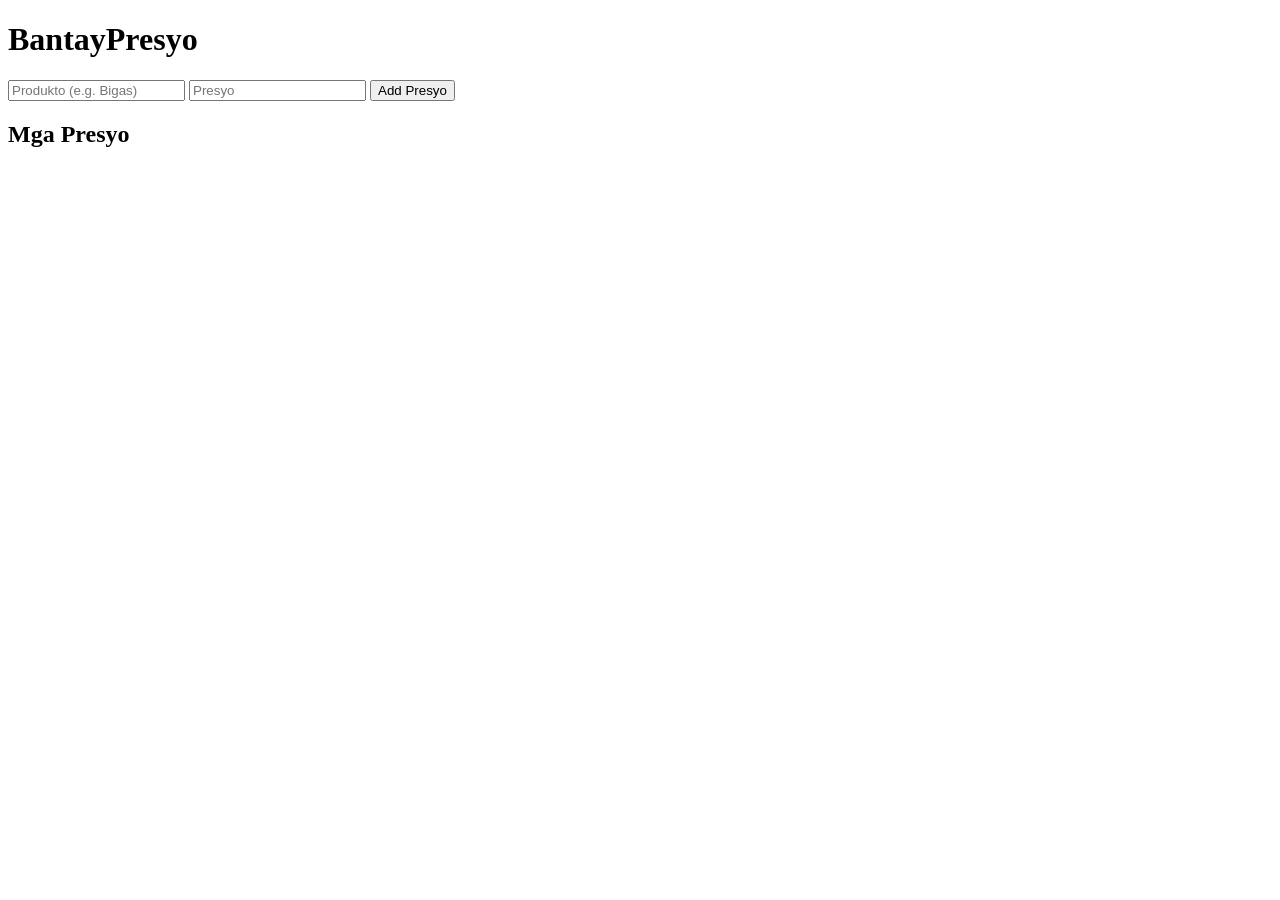
==== src/index.html @ c1992765 "Update index.html" ====
<!DOCTYPE html>
<html lang="en">
<head>
  <meta charset="UTF-8">
  <title>BantayPresyo</title>
  <link rel="stylesheet" href="css/style.css">
</head>
<body>

  <h1>BantayPresyo</h1>

  <div class="form">
    <input type="text" id="product" placeholder="Produkto (e.g. Bigas)">
    <input type="number" id="price" placeholder="Presyo">
    <button onclick="addPrice()">Add Presyo</button>
  </div>

  <h2>Mga Presyo</h2>
  <ul id="priceList"></ul>

  <h3 id="average"></h3>

  <script src="js/script.js"></script>
</body>
</html>
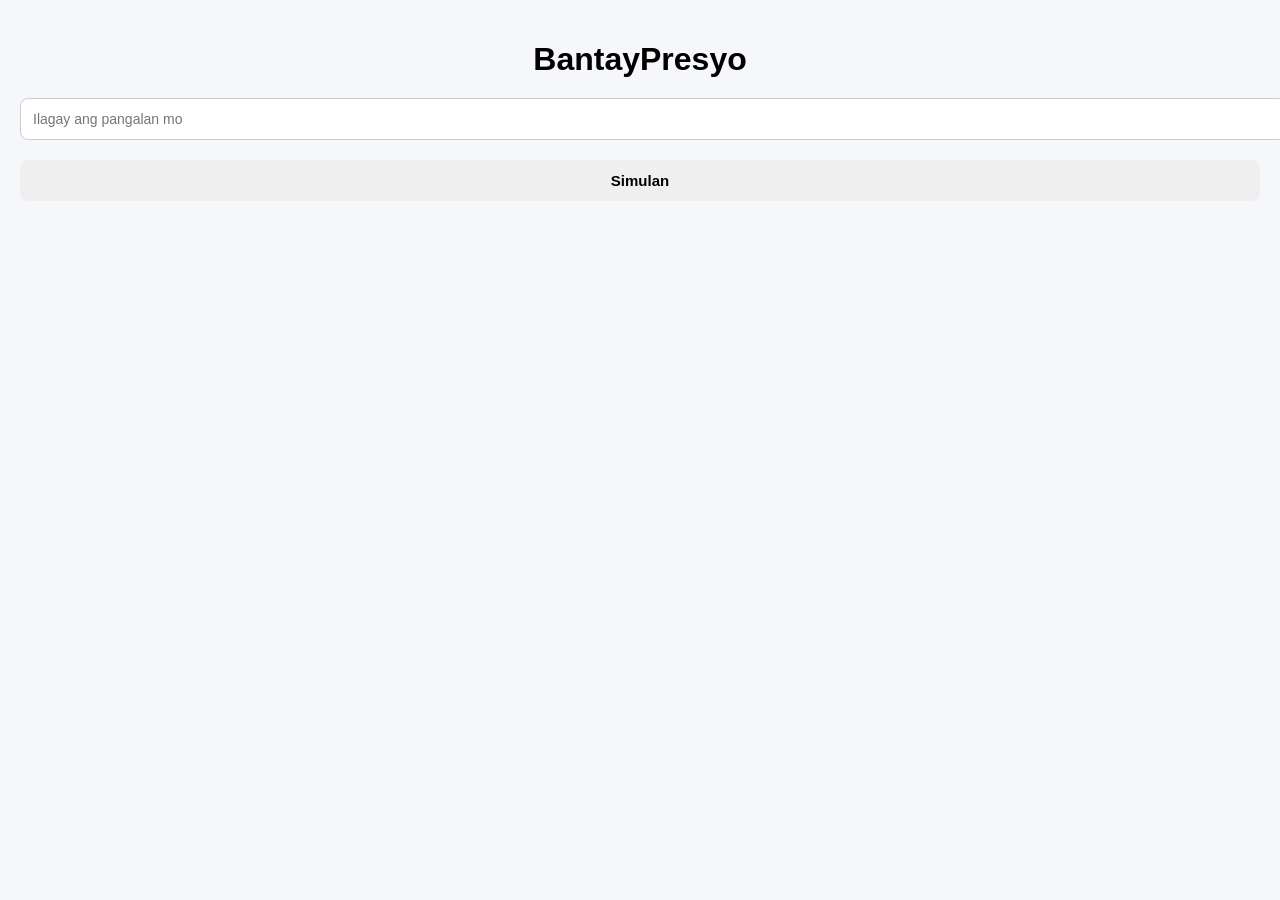
==== commit 3e292472: "love u index.html" ====
--- a/src/index.html
+++ b/src/index.html
@@ -1,25 +1,19 @@
 <!DOCTYPE html>
-<html lang="en">
+<html>
 <head>
-  <meta charset="UTF-8">
   <title>BantayPresyo</title>
   <link rel="stylesheet" href="css/style.css">
 </head>
 <body>
 
-  <h1>BantayPresyo</h1>
 
-  <div class="form">
-    <input type="text" id="product" placeholder="Produkto (e.g. Bigas)">
-    <input type="number" id="price" placeholder="Presyo">
-    <button onclick="addPrice()">Add Presyo</button>
-  </div>
+<h1>BantayPresyo</h1>
 
-  <h2>Mga Presyo</h2>
-  <ul id="priceList"></ul>
 
-  <h3 id="average"></h3>
+<input type="text" id="name" placeholder="Ilagay ang pangalan mo">
+<button onclick="saveName()">Simulan</button>
 
-  <script src="js/script.js"></script>
+
+<script src="js/script.js"></script>
 </body>
 </html>
--- a/src/css/style.css
+++ b/src/css/style.css
@@ -0,0 +1,99 @@
+/* Reset */
+body {
+  font-family: Arial, sans-serif;
+  margin: 0;
+  padding: 20px;
+  background-color: #f5f7fb;
+}
+
+
+/* Headings */
+h1, h2, h3 {
+  text-align: center;
+  margin-bottom: 10px;
+}
+
+
+/* Container (optional wrapper) */
+.container {
+  max-width: 400px;
+  margin: auto;
+}
+
+
+/* Card style (main design element) */
+.card {
+  background: white;
+  padding: 20px;
+  border-radius: 12px;
+  box-shadow: 0 4px 10px rgba(0,0,0,0.1);
+  margin-bottom: 20px;
+}
+
+
+/* Inputs */
+input {
+  width: 100%;
+  padding: 12px;
+  margin: 10px 0;
+  border-radius: 8px;
+  border: 1px solid #ccc;
+  font-size: 14px;
+}
+
+
+/* Buttons */
+button {
+  width: 100%;
+  padding: 12px;
+  margin: 10px 0;
+  border-radius: 8px;
+  border: none;
+  font-size: 15px;
+  font-weight: bold;
+  cursor: pointer;
+}
+
+
+/* Primary button (Add Presyo) */
+button.primary {
+  background-color: #22c55e;
+  color: white;
+}
+
+
+/* Category buttons */
+button.category {
+  background-color: #3b82f6;
+  color: white;
+}
+
+
+/* Back button */
+button.back {
+  background-color: #e5e7eb;
+}
+
+
+/* Feedback text */
+#feedback {
+  text-align: center;
+  font-weight: bold;
+  margin-top: 10px;
+}
+
+
+/* Status (online/offline) */
+#status {
+  text-align: center;
+  font-size: 14px;
+  margin-bottom: 10px;st
+}
+
+
+/* Empty state */
+.empty {
+  text-align: center;
+  color: #666;
+  margin-top: 20px;
+}
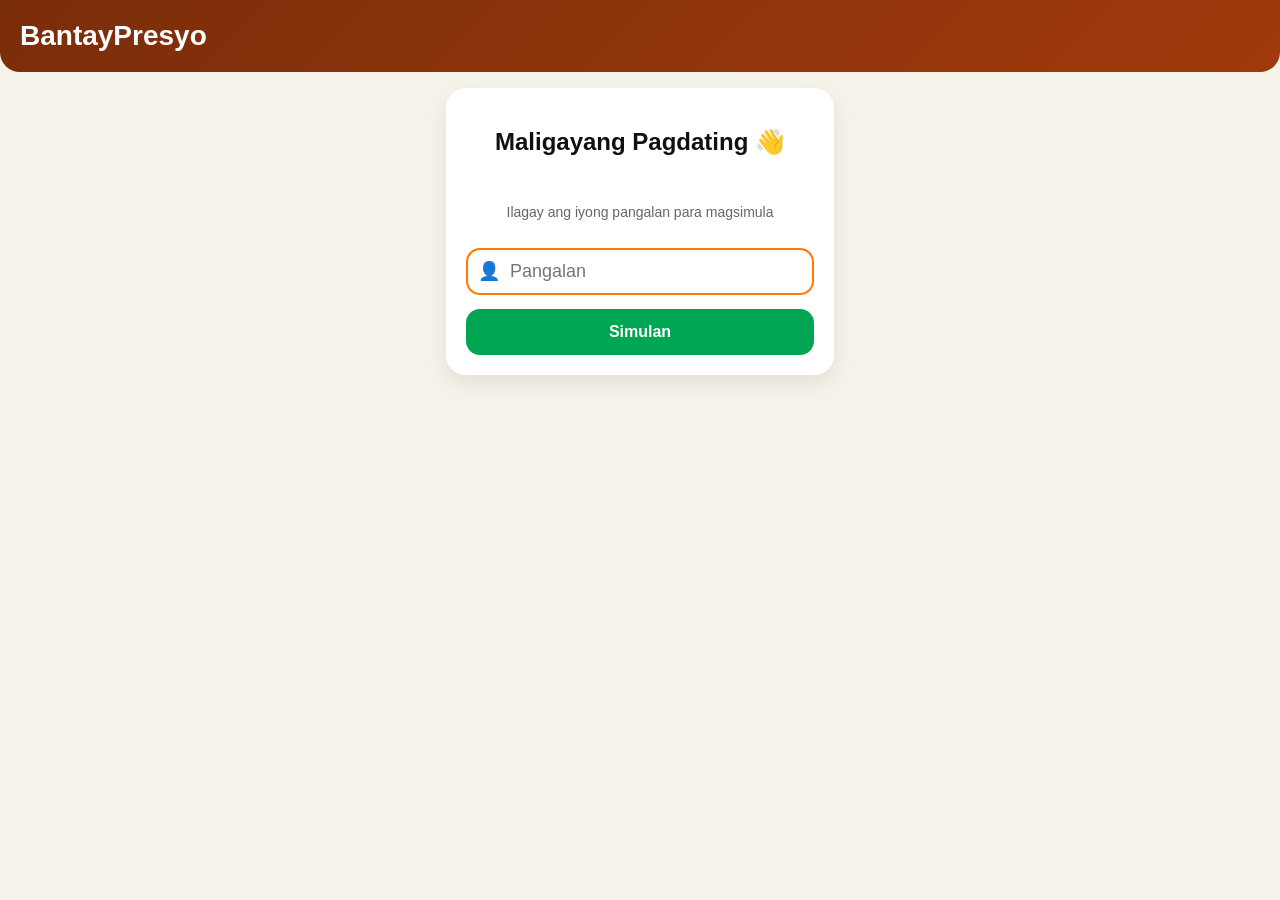
==== commit 3f605f26: "Final index.html" ====
--- a/src/index.html
+++ b/src/index.html
@@ -6,13 +6,31 @@
 </head>
 <body>
 
+<!-- HEADER -->
+<div class="header">
+  <div class="title">BantayPresyo</div>
+</div>
 
-<h1>BantayPresyo</h1>
+<div class="container">
 
+  <!-- LOGIN CARD -->
+  <div class="card">
 
-<input type="text" id="name" placeholder="Ilagay ang pangalan mo">
-<button onclick="saveName()">Simulan</button>
+    <h2 style="text-align:center;">Maligayang Pagdating 👋</h2>
 
+    <p style="text-align:center; font-size:14px; color:#666;">
+      Ilagay ang iyong pangalan para magsimula
+    </p>
+
+    <div class="input-box">
+      👤 <input type="text" id="name" placeholder="Pangalan">
+    </div>
+
+    <button class="primary" onclick="saveName()">Simulan</button>
+
+  </div>
+
+</div>
 
 <script src="js/script.js"></script>
 </body>
--- a/src/css/style.css
+++ b/src/css/style.css
@@ -1,99 +1,262 @@
-/* Reset */
+/* RESET */
+* {
+  box-sizing: border-box;
+}
+
 body {
-  font-family: Arial, sans-serif;
+  font-family: 'Segoe UI', sans-serif;
   margin: 0;
+  background: #f5f2ea;
+  color: #111;
+  animation: fadeIn 0.4s ease;
+}
+
+/* PAGE FADE */
+@keyframes fadeIn {
+  from { opacity: 0; transform: translateY(8px); }
+  to { opacity: 1; transform: translateY(0); }
+}
+
+/* HEADER */
+.header {
+  background: linear-gradient(135deg, #7a2d0a, #a13a0c);
+  color: white;
   padding: 20px;
-  background-color: #f5f7fb;
-}
-
-
-/* Headings */
-h1, h2, h3 {
-  text-align: center;
-  margin-bottom: 10px;
-}
-
-
-/* Container (optional wrapper) */
+  border-bottom-left-radius: 20px;
+  border-bottom-right-radius: 20px;
+}
+
+/* HEADER BACK BUTTON */
+.header-back {
+  background: rgba(255,255,255,0.15);
+  padding: 10px 14px;
+  border-radius: 12px;
+  cursor: pointer;
+  font-size: 18px;
+  transition: 0.2s;
+}
+
+.header-back:hover {
+  background: rgba(255,255,255,0.25);
+}
+
+.header-back:active {
+  transform: scale(0.9);
+}
+
+/* CONTAINER */
 .container {
-  max-width: 400px;
+  max-width: 420px;
   margin: auto;
-}
-
-
-/* Card style (main design element) */
+  padding: 16px;
+}
+
+/* TITLE */
+.title {
+  font-size: 28px;
+  font-weight: 800;
+}
+
+/* CARD */
 .card {
-  background: white;
+  background: #ffffff;
   padding: 20px;
-  border-radius: 12px;
-  box-shadow: 0 4px 10px rgba(0,0,0,0.1);
-  margin-bottom: 20px;
-}
-
-
-/* Inputs */
-input {
+  border-radius: 20px;
+  margin-bottom: 16px;
+  box-shadow: 0 8px 20px rgba(0,0,0,0.08);
+
+  display: flex;
+  flex-direction: column;
+  gap: 14px; /* 🔥 spacing fix */
+}
+
+/* CATEGORY CARDS */
+.category-card {
+  padding: 18px;
+  border-radius: 18px;
+  color: white;
+  font-weight: 600;
+  margin-bottom: 12px;
+  display: flex;
+  justify-content: space-between;
+  align-items: center;
+  cursor: pointer;
+  transition: 0.2s;
+}
+
+.category-card:hover {
+  transform: scale(1.02);
+  opacity: 0.95;
+}
+
+.category-card:active {
+  transform: scale(0.97);
+}
+
+/* CATEGORY COLORS */
+.gulay { background: linear-gradient(135deg, #ff7a00, #ff3c00); }
+.karne { background: linear-gradient(135deg, #ff4d4d, #b30000); }
+.isda { background: linear-gradient(135deg, #2c3e50, #1a252f); }
+.staple { background: linear-gradient(135deg, #b35c00, #804000); }
+.sari { background: linear-gradient(135deg, #1f1f1f, #000); }
+
+/* GRID */
+.grid {
+  display: grid;
+  grid-template-columns: 1fr 1fr;
+  gap: 12px;
+}
+
+/* ITEM CARD */
+.item-card {
+  background: #ffffff;
+  padding: 16px;
+  border-radius: 16px;
+  text-align: center;
+  box-shadow: 0 5px 12px rgba(0,0,0,0.08);
+  cursor: pointer;
+  transition: 0.2s;
+}
+
+.item-card:hover {
+  transform: translateY(-3px);
+}
+
+.item-card:active {
+  transform: scale(0.96);
+}
+
+/* INPUT BOX */
+.input-box {
+  display: flex;
+  align-items: center;
+  border: 2px solid #ff7a00;
+  border-radius: 14px;
+  padding: 10px;
+  font-size: 18px;
+  transition: 0.2s;
+}
+
+.input-box:focus-within {
+  box-shadow: 0 0 0 3px rgba(255,122,0,0.2);
+}
+
+.input-box input {
+  border: none;
+  outline: none;
+  font-size: 18px;
+  margin-left: 8px;
   width: 100%;
-  padding: 12px;
-  margin: 10px 0;
-  border-radius: 8px;
-  border: 1px solid #ccc;
-  font-size: 14px;
-}
-
-
-/* Buttons */
-button {
+}
+
+/* PRIMARY BUTTON */
+button.primary {
+  background: #00a651;
+  color: white;
+  border: none;
+  border-radius: 14px;
+  padding: 14px;
+  font-size: 16px;
+  font-weight: 600;
   width: 100%;
-  padding: 12px;
-  margin: 10px 0;
-  border-radius: 8px;
-  border: none;
-  font-size: 15px;
-  font-weight: bold;
-  cursor: pointer;
-}
-
-
-/* Primary button (Add Presyo) */
-button.primary {
-  background-color: #22c55e;
-  color: white;
-}
-
-
-/* Category buttons */
-button.category {
-  background-color: #3b82f6;
-  color: white;
-}
-
-
-/* Back button */
-button.back {
-  background-color: #e5e7eb;
-}
-
-
-/* Feedback text */
+  cursor: pointer;
+  transition: 0.2s;
+}
+
+button.primary:hover {
+  transform: translateY(-1px);
+}
+
+button.primary:active {
+  transform: scale(0.97);
+}
+
+/* BACK BUTTON (BOTTOM) */
+.back-btn {
+  background: linear-gradient(135deg, #1f2937, #111827);
+  color: white;
+  padding: 14px;
+  border-radius: 14px;
+  text-align: center;
+  font-weight: 600;
+  cursor: pointer;
+  transition: 0.2s;
+}
+
+.back-btn:hover {
+  opacity: 0.9;
+}
+
+.back-btn:active {
+  transform: scale(0.97);
+}
+
+/* TABLE */
+table {
+  width: 100%;
+  border-collapse: collapse;
+}
+
+th {
+  text-align: left;
+  padding: 10px;
+  border-bottom: 2px solid #f0c14b;
+}
+
+td {
+  padding: 10px;
+}
+
+/* FEEDBACK */
 #feedback {
   text-align: center;
   font-weight: bold;
   margin-top: 10px;
-}
-
-
-/* Status (online/offline) */
-#status {
-  text-align: center;
+  animation: pop 0.3s ease;
+}
+
+@keyframes pop {
+  from { transform: scale(0.8); opacity: 0; }
+  to { transform: scale(1); opacity: 1; }
+}
+
+/* LOADING SKELETON */
+.skeleton {
+  height: 60px;
+  border-radius: 12px;
+  background: linear-gradient(
+    90deg,
+    #eeeeee 25%,
+    #dddddd 50%,
+    #eeeeee 75%
+  );
+  background-size: 200% 100%;
+  animation: shimmer 1.2s infinite;
+  margin-bottom: 10px;
+}
+
+@keyframes shimmer {
+  0% { background-position: 200% 0; }
+  100% { background-position: -200% 0; }
+}
+
+/* EMPTY STATE */
+.empty-state {
+  text-align: center;
+  padding: 20px;
+  color: #777;
+}
+
+.empty-icon {
+  font-size: 40px;
+  margin-bottom: 10px;
+}
+
+.empty-title {
+  font-weight: 600;
+  margin-bottom: 5px;
+}
+
+.empty-sub {
   font-size: 14px;
-  margin-bottom: 10px;st
-}
-
-
-/* Empty state */
-.empty {
-  text-align: center;
-  color: #666;
-  margin-top: 20px;
-}
+}
